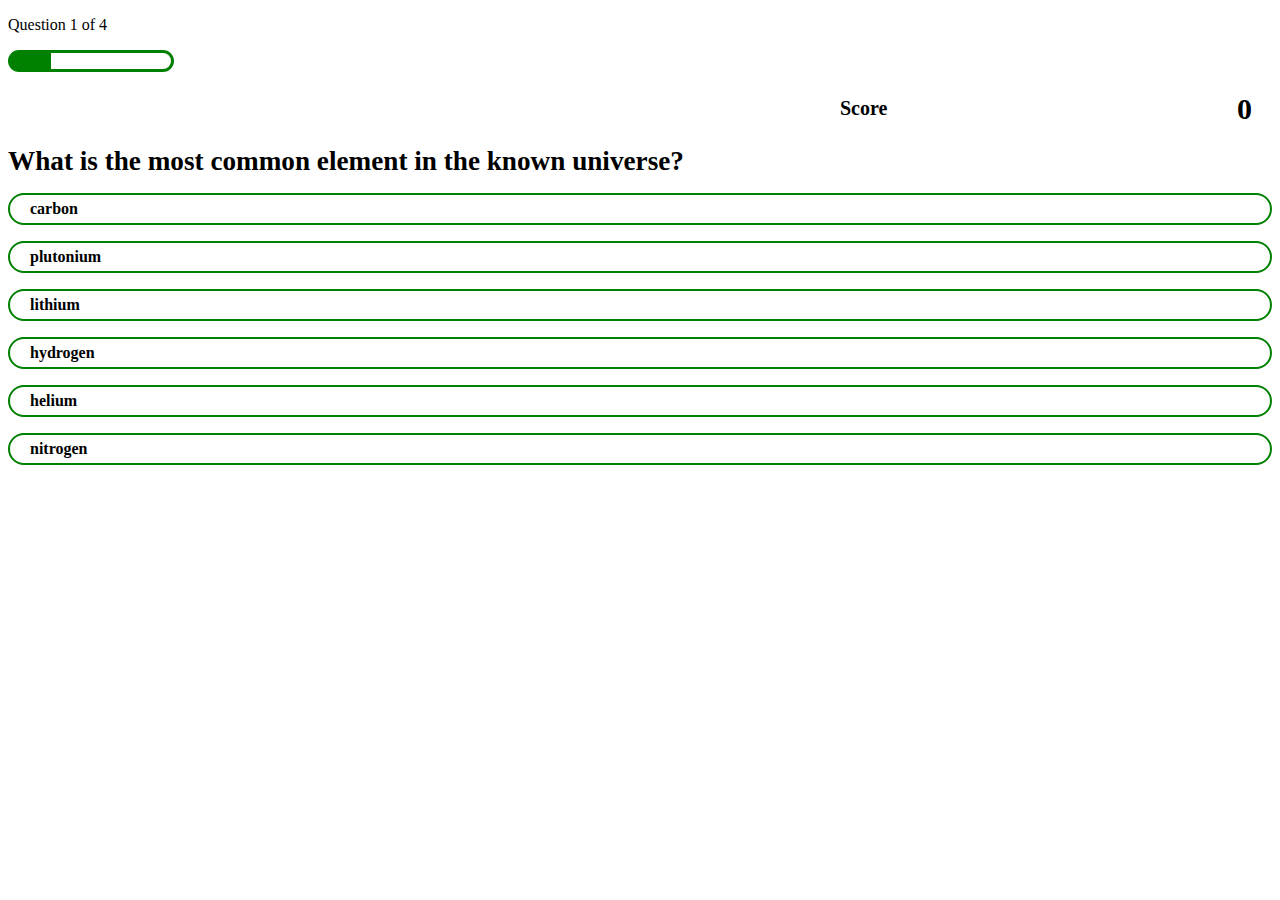
==== quiz.html @ 52c61e91 "Added score.html, alert pic, and stylesheet." ====
<!DOCTYPE html>
<html lang="en">
<head>
    <meta charset="UTF-8">
    <meta http-equiv="X-UA-Compatible" content="IE=edge">
    <meta name="viewport" content="width=device-width, initial-scale=1.0">
    <title>Play</title>
    <link rel="stylesheet" href="assets/style.css">
</head>
<body>
    <img id="alert" src="assets/alert.jpg" alt="alert" width="1000" height="1000">
    <div id="headLine1"></div>
    <div class="ques_container">
        <!-- <div class="allques">
        <div class="info">
        <div class="textques"> -->
            <p id="progressText">Question</p>
            <div id="progressBar">
                <div id="progressBarFull"></div>
            </div>
        <!-- </div> -->

        <div class="textscore">
            <p>Score</p>
            <h2 id="scoreNumber">0</h2>
        </div>
        <!-- </div> -->
        <div class="questions">
            <div>
                <h3 id="questionText">What is the Question?</h3>
            </div>
            <div class="choices">
                <div>
                    <p class="choiceText" data-number="1">num1</p>
                </div>
                <div>
                    <p class="choiceText" data-number="2">num2</p>
                </div>
                <div>
                    <p class="choiceText" data-number="3">num3</p>
                </div>
                <div>
                    <p class="choiceText" data-number="4">num4</p>
                </div>
                <div>
                    <p class="choiceText" data-number="5">num5</p>
                </div>
                <div>
                    <p class="choiceText" data-number="6">num6</p>
                </div>
            </div>
        
        <!-- </div> -->
        </div>
    </div>
<script src="quiz.js"></script>
</body>
</html>
---- assets/style.css ----
#alert{
    display: none;
    
}


.container {
    width: 70vw;
    height: 70vh;
    display: flex;
    justify-content: center;
    align-items: center;
    text-align: center;
    border: 3px solid green;
    margin: 9% 15%;
}

h1{
    font-size: 6em;
    color: green;
    margin: 0;
}

a:link, a:visited {
    background-color: white;
    color: black;
    border: 2px solid green;
    padding: 10px 20px;
    text-align: center;
    text-decoration: none;
    display: block;
    margin-bottom: 10px;
    font-size: 35px;
}

a:hover, a:active {
    background-color: green;
    color: white;
}

.ques-container {
    width: 70vw;
    height: 70vh;
    justify-content: left;
    align-items: left;
    border: 3px solid green;
    margin: 9% 15%;
}

.allques {
    margin: 2px 10px;
}

.info {
    display: flex;
    width: 100%;
}

.textques {
    float: left;
    width: 50%;
    font-size: 20px;
    padding: 20px;
}

.textques p {
    margin: 0;
    padding-bottom: 5px;
    padding-left: 40px;
    font-weight: bold;
}

#progressBar {
    width: 10rem;
    height: 1rem;
    border: 0.2rem solid green;
    border-radius: 50px;
    /* overflow:hidden;*/
}

#progressBarFull {
    height: 100%;
    background-color: green;
}

.textscore {
    width: 50%;
    float: right;
    font-size: 20px;
    padding: 20px;
    font-weight: bold;
}

.textscore p {
    float: left;
    margin: 0;
    padding-left: 220px;
    padding-top: 5px;
}

.textscore h2 {
    display: flex;
    float: right;
    margin: 0;
}

.questions {
    display: block;
    float: left;
    width: 100%;
}

.questions h3 {
    font-size: 1.7rem;
    margin: 0;
}

.choices p {
    border: 2px solid green;
    padding: 5px 20px;
    text-align: left;
    display: block;
    border-radius: 50px;
    font-weight: bold;
}

.choices p:hover, .choices p:active {
    color: #BEC903;
}

.scoreAchievers {
    font-size: 1.5rem;
    list-style-type: none;
}

.correct {
    background-color: green;
    border-radius: 50px;
}

.incorrect {
    background-color: red;
    border-radius: 50px;
}

@media screen and (max-width: 1000px), (max-height: 500px) {

#alert {
        display: block;
        max-width: 100%;
        height: auto;
        margin-left: auto;
        margin-right: auto;
        
}
.container {
    display: none;
}

h1{
    display: none;
}

a:link, a:visited {
    display: none;
}

a:hover, a:active {
    display: none;
}

.ques-container {
    display: none;
}

.allques {
    display: none;
}

.info {
    display: none;
}

.textques {
    display: none;
}

.textques p {
    display: none;
}

#progressBar {
    display: none;
}

#progressBarFull {
    display: none;
}

.textscore {
    display: none;
}

.textscore p {
    display: none;
}

.textscore h2 {
    display: none;
}

.questions {
    display: none;
}

.questions h3 {
    display: none;
}

.choices p {
    display: none;
}

.choices p:hover, .choices p:active {
    display: none;
}

.scoreAchievers {
    display: none;
}

.correct {
    display: none;
}

.incorrect {
    display: none;
}
/* #headLine1 {
    background-color: black;
    color: white;
    } */

}
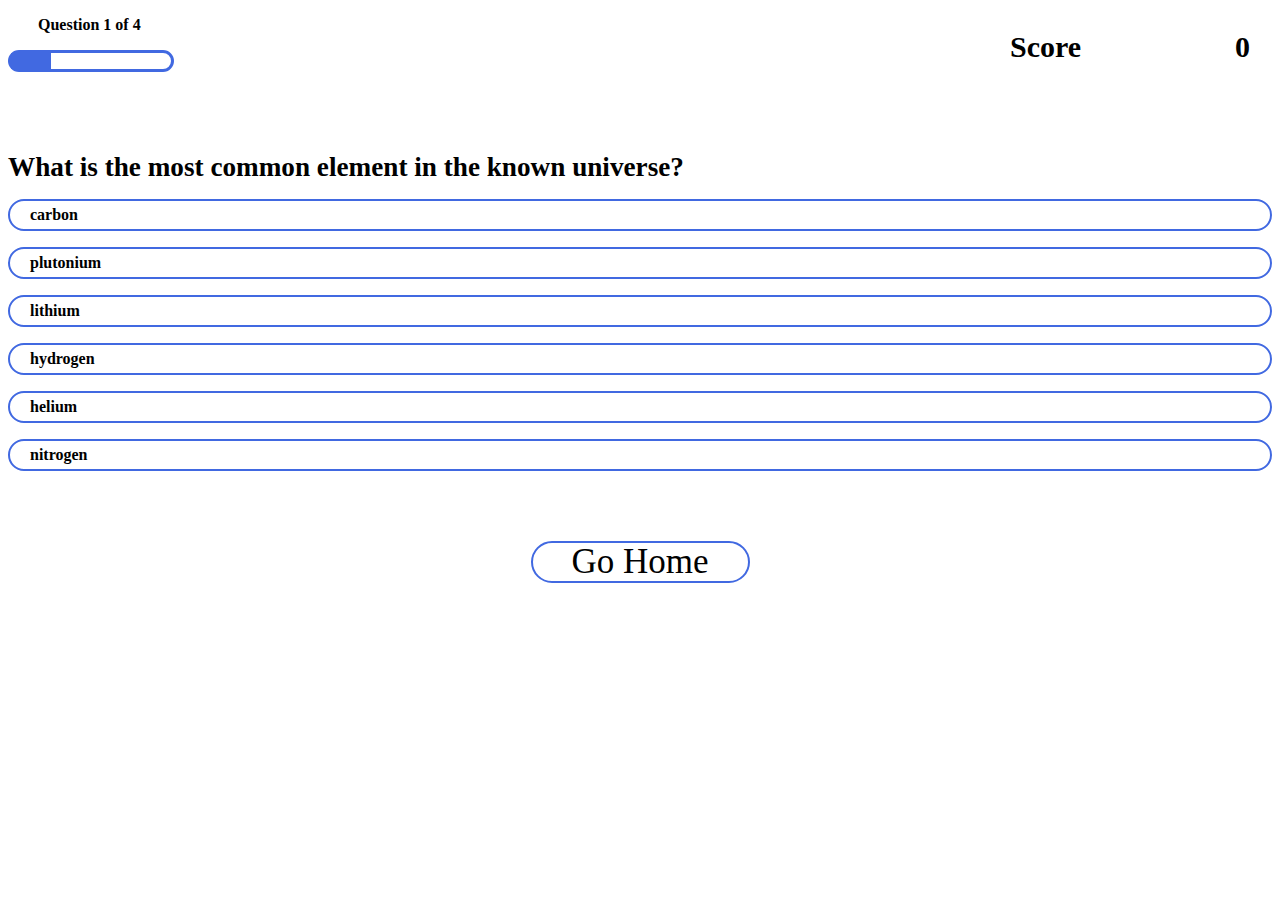
==== commit 291801fe: "Added 'Go Home' button and css updates" ====
--- a/quiz.html
+++ b/quiz.html
@@ -4,23 +4,23 @@
     <meta charset="UTF-8">
     <meta http-equiv="X-UA-Compatible" content="IE=edge">
     <meta name="viewport" content="width=device-width, initial-scale=1.0">
-    <title>Play</title>
+    <title>Science Quiz</title>
     <link rel="stylesheet" href="assets/style.css">
+    <link rel="stylesheet" href="path/to/font-awesome/css/font-awesome.min.css">
 </head>
 <body>
     <img id="alert" src="assets/alert.jpg" alt="alert" width="1000" height="1000">
-    <div id="headLine1"></div>
     <div class="ques_container">
         <!-- <div class="allques">
         <div class="info">
-        <div class="textques"> -->
+        <div class="textQues"> -->
             <p id="progressText">Question</p>
             <div id="progressBar">
                 <div id="progressBarFull"></div>
             </div>
         <!-- </div> -->
 
-        <div class="textscore">
+        <div class="textScore">
             <p>Score</p>
             <h2 id="scoreNumber">0</h2>
         </div>
@@ -48,6 +48,7 @@
                 <div>
                     <p class="choiceText" data-number="6">num6</p>
                 </div>
+                <a href="index.html" class="btn-quiz">Go Home</a>
             </div>
         
         <!-- </div> -->
--- a/assets/style.css
+++ b/assets/style.css
@@ -3,6 +3,9 @@
     
 }
 
+#finalScore {
+    font-size: 60px;
+}
 
 .container {
     width: 70vw;
@@ -11,20 +14,20 @@
     justify-content: center;
     align-items: center;
     text-align: center;
-    border: 3px solid green;
+    border: 3px solid royalblue;
     margin: 9% 15%;
 }
 
 h1{
     font-size: 6em;
-    color: green;
+    color: royalblue;
     margin: 0;
 }
 
 a:link, a:visited {
     background-color: white;
     color: black;
-    border: 2px solid green;
+    border: 2px solid royalblue;
     padding: 10px 20px;
     text-align: center;
     text-decoration: none;
@@ -34,7 +37,7 @@
 }
 
 a:hover, a:active {
-    background-color: green;
+    background-color: royalblue;
     color: white;
 }
 
@@ -43,7 +46,7 @@
     height: 70vh;
     justify-content: left;
     align-items: left;
-    border: 3px solid green;
+    border: 3px solid royalblue;
     margin: 9% 15%;
 }
 
@@ -56,49 +59,62 @@
     width: 100%;
 }
 
-.textques {
+.textQues {
     float: left;
     width: 50%;
     font-size: 20px;
     padding: 20px;
 }
 
-.textques p {
+.textQues p {
     margin: 0;
     padding-bottom: 5px;
     padding-left: 40px;
+    font-weight: bold;
+}
+
+#progressText {
+    padding-left: 30px;
     font-weight: bold;
 }
 
 #progressBar {
     width: 10rem;
     height: 1rem;
-    border: 0.2rem solid green;
+    border: 0.2rem solid royalblue;
     border-radius: 50px;
     /* overflow:hidden;*/
 }
 
 #progressBarFull {
     height: 100%;
-    background-color: green;
-}
-
-.textscore {
+    background-color: royalblue;
+}
+
+.textScore {
+    position:absolute;
+    top: 0;
+    right: 0;
     width: 50%;
-    float: right;
+    /* float: right; */
     font-size: 20px;
-    padding: 20px;
-    font-weight: bold;
-}
-
-.textscore p {
+    padding: 30px;
+    font-weight: bold;
+    /* padding-top: 0; */
+    
+    
+}
+
+.textScore p {
     float: left;
     margin: 0;
-    padding-left: 220px;
-    padding-top: 5px;
-}
-
-.textscore h2 {
+    padding-left: 400px;
+    /* padding-top: 5px; */
+    font-size: 30px;
+    
+}
+
+.textScore h2 {
     display: flex;
     float: right;
     margin: 0;
@@ -108,6 +124,7 @@
     display: block;
     float: left;
     width: 100%;
+    margin-top: 5em;
 }
 
 .questions h3 {
@@ -116,7 +133,7 @@
 }
 
 .choices p {
-    border: 2px solid green;
+    border: 2px solid royalblue;
     padding: 5px 20px;
     text-align: left;
     display: block;
@@ -125,7 +142,8 @@
 }
 
 .choices p:hover, .choices p:active {
-    color: #BEC903;
+    color: lightblue;
+    background-color: royalblue;
 }
 
 .scoreAchievers {
@@ -134,7 +152,7 @@
 }
 
 .correct {
-    background-color: green;
+    background-color:royalblue;
     border-radius: 50px;
 }
 
@@ -143,7 +161,27 @@
     border-radius: 50px;
 }
 
-@media screen and (max-width: 1000px), (max-height: 500px) {
+.btn-quiz {
+    width: 5em;
+    height: .5em;
+    /* display: flex; */
+    /* justify-content: center; */
+    margin: 2em;
+    margin-left: auto;
+    margin-right:auto;
+    margin-bottom: auto;
+    align-items: center;
+    text-align: center;
+    border: 5px solid royalblue;
+    border-radius: 5rem;
+    /* padding-top: 0; */
+    font-size: xx-small;
+    line-height: .5em;
+    
+    
+}
+
+@media screen and (max-width: 1000px), (max-height: 600px) {
 
 #alert {
         display: block;
@@ -181,11 +219,11 @@
     display: none;
 }
 
-.textques {
-    display: none;
-}
-
-.textques p {
+.textQues {
+    display: none;
+}
+
+.textQues p {
     display: none;
 }
 
@@ -193,19 +231,23 @@
     display: none;
 }
 
+#progressText {
+    display: none;
+}
+
 #progressBarFull {
     display: none;
 }
 
-.textscore {
-    display: none;
-}
-
-.textscore p {
-    display: none;
-}
-
-.textscore h2 {
+.textScore {
+    display: none;
+}
+
+.textScore p {
+    display: none;
+}
+
+.textScore h2 {
     display: none;
 }
 
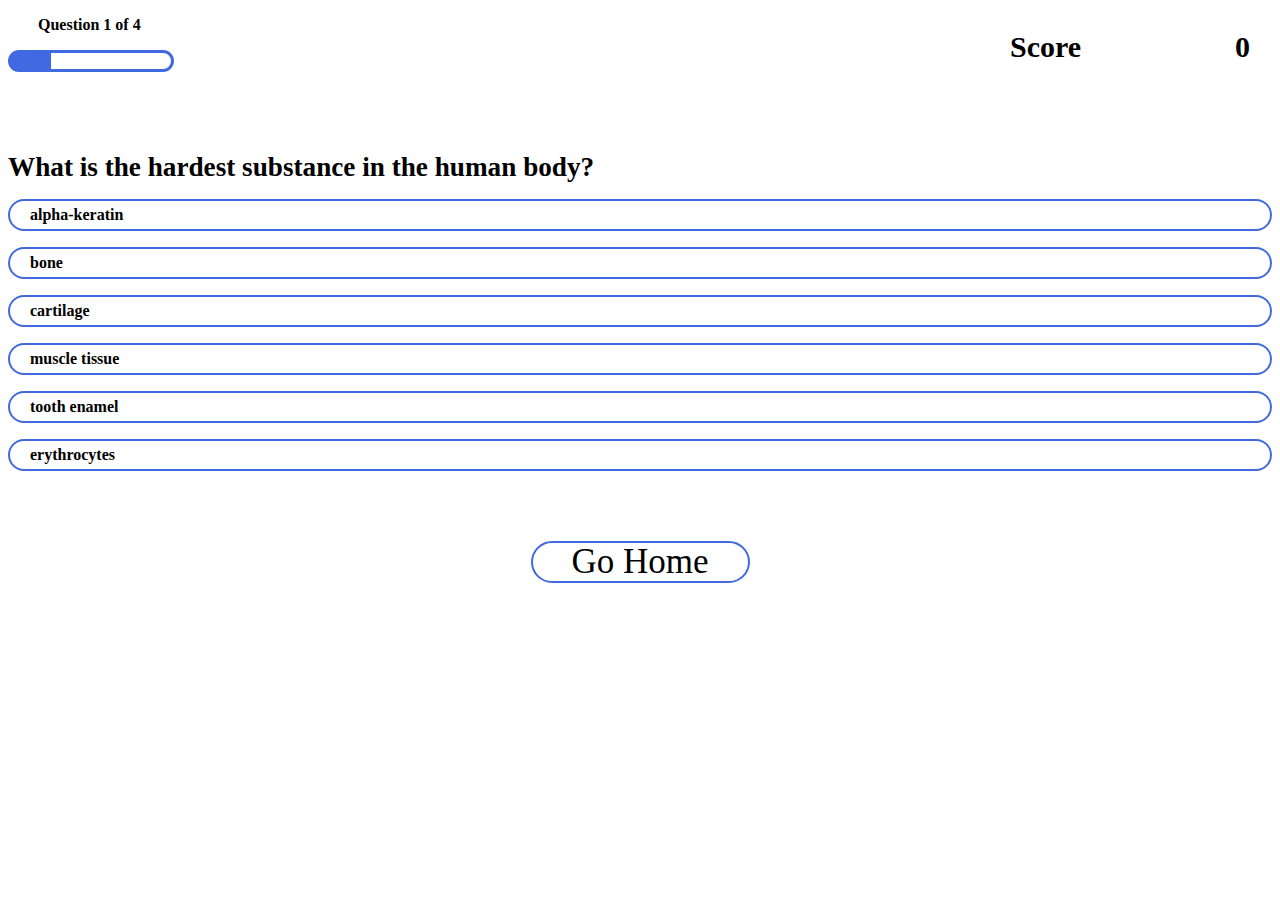
==== commit bdf669fc: "Cleaned up some of the code" ====
--- a/quiz.html
+++ b/quiz.html
@@ -50,9 +50,7 @@
                 </div>
                 <a href="index.html" class="btn-quiz">Go Home</a>
             </div>
-        
-        <!-- </div> -->
-        </div>
+            </div>
     </div>
 <script src="quiz.js"></script>
 </body>
--- a/assets/style.css
+++ b/assets/style.css
@@ -278,9 +278,5 @@
 .incorrect {
     display: none;
 }
-/* #headLine1 {
-    background-color: black;
-    color: white;
-    } */
 
 }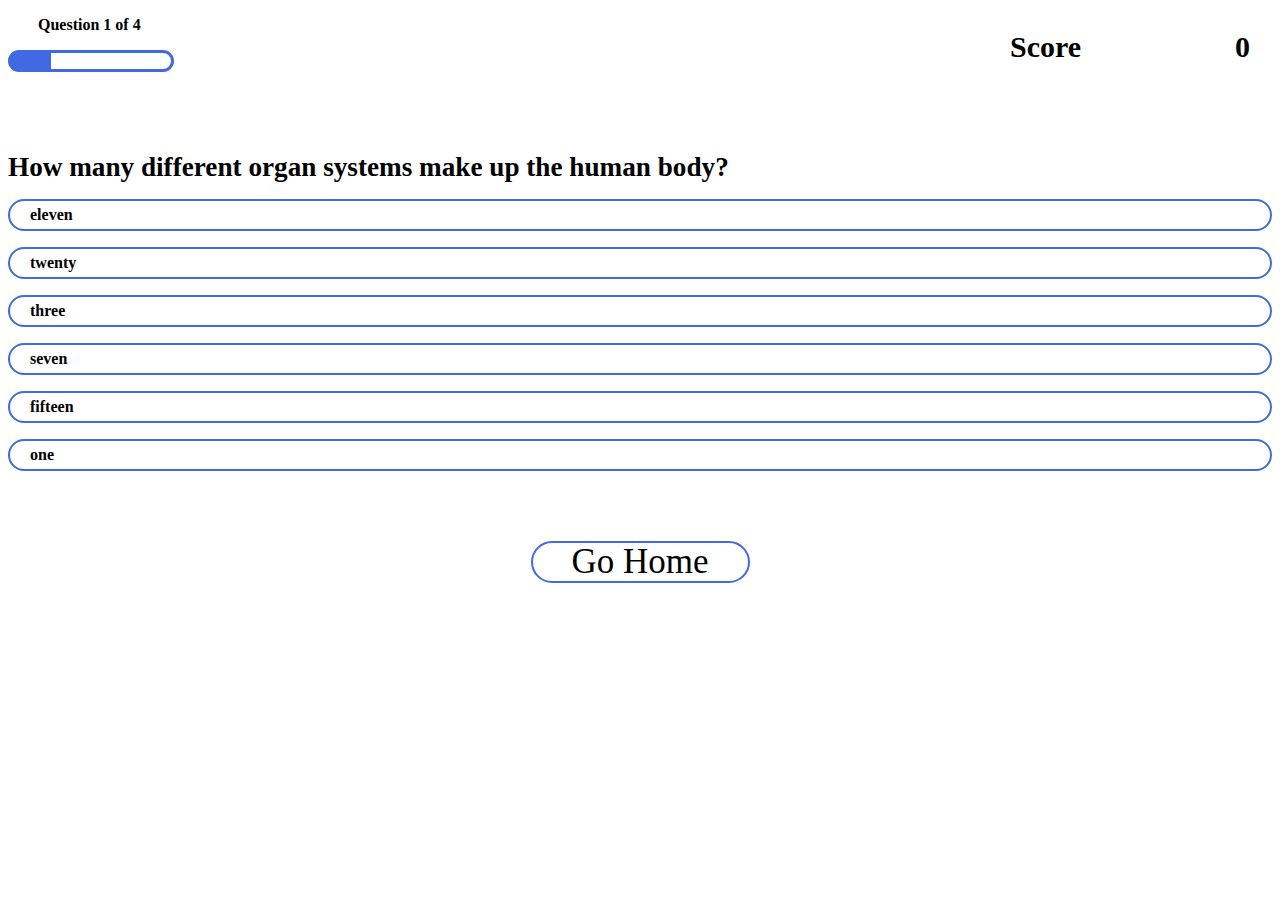
==== commit 8fd9677c: "Removed some unnecessary lines" ====
--- a/quiz.html
+++ b/quiz.html
@@ -11,20 +11,14 @@
 <body>
     <img id="alert" src="assets/alert.jpg" alt="alert" width="1000" height="1000">
     <div class="ques_container">
-        <!-- <div class="allques">
-        <div class="info">
-        <div class="textQues"> -->
             <p id="progressText">Question</p>
             <div id="progressBar">
                 <div id="progressBarFull"></div>
             </div>
-        <!-- </div> -->
-
         <div class="textScore">
             <p>Score</p>
             <h2 id="scoreNumber">0</h2>
         </div>
-        <!-- </div> -->
         <div class="questions">
             <div>
                 <h3 id="questionText">What is the Question?</h3>
